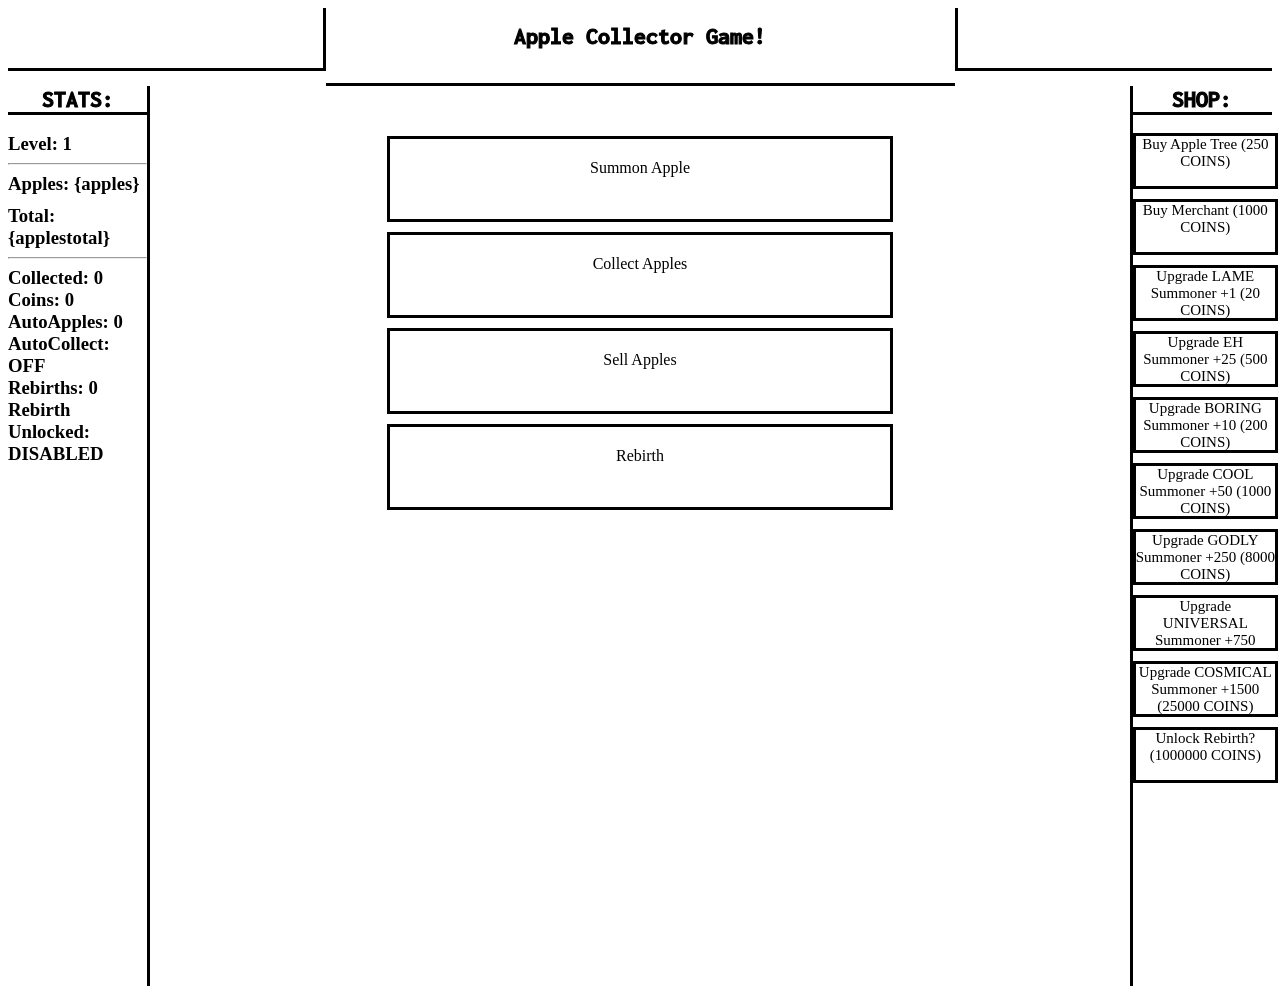
==== applegame.html @ d3151e5f "Add initial HTML structure for Apple Collector Game" ====
<!DOCTYPE html>
<html dir="ltr" xml:lang="en" xmlns="http://www.w3.org/1999/xhtml">
    <!-- GAME MADE IN JS FOR USERS TO CHANGE CODE IF WANTED! (also because I cant afford a server :,( k bye ) -->
    <head>
        <title>Game CoderRT</title>
        <meta charset="UTF-8">
        <meta name="viewport" content="width=device-width, initial-scale=1.0">
        <style>h1, h2, h3, h4 , h5, h6 { margin: 0 !important; } </style>
        <link rel="stylesheet" href="othermain.css">
        <link rel="preconnect" href="https://fonts.googleapis.com">
        <link rel="preconnect" href="https://fonts.gstatic.com" crossorigin>
        <link href="https://fonts.googleapis.com/css2?family=Inconsolata:wght@200..900&family=Roboto:ital,wght@0,100..900;1,100..900&family=Source+Code+Pro:ital,wght@0,200..900;1,200..900&family=Source+Sans+3:ital,wght@0,200..900;1,200..900&family=Ubuntu:ital,wght@0,300;0,400;0,500;0,700;1,300;1,400;1,500;1,700&display=swap" rel="stylesheet">
        <link rel="stylesheet" href="https://fonts.googleapis.com/css2?family=Material+Symbols+Outlined"/>
        <script class="jsloaded"> window.onload = function() { console.log("DOM loaded") }; </script>
        <style> #sidebar { width: 180px; height: 100vh; background-color: var(--teal); border-right: 3px solid black; } .title { color: black; border-bottom: 3px solid black; -webkit-text-stroke: black 1px; font-family: Inconsolata, monospace; font-weight: bold; } </style>
        <style>
            #mainview {
                width: 100%;
                height: 100%;
            }
            
            .button {
                width: 500px;
                text-align: center;
                align-items: center;
                overflow: hidden;
                background-color: var(--blue);
                height: 60px;
                padding-top: 20px;
                cursor: pointer;
                border: 3px solid black;
                user-select: none;
            }
            
            .button:active {
                transform: scale(0.98);
            }
            
            #shopviewbar {
                width: 180px;
                height: 100vh;
                background-color: var(--teal);
                border-left: 3px solid black;
            }
        </style>
    </head>
    <body style="background-color: var(--cloudwhite;)">
        <style> #maintitle { width: 50%; height: 60px; background-color: var(--teal); color: black; border-bottom: 3px solid black; -webkit-text-stroke: black 1px; font-family: Inconsolata, monospace; text-align: center; font-weight: bold; overflow: hidden; padding-top: 15px; } </style>
        <style>[data-visible = false] { visibility: hidden; }</style>
        <div style="display: flex; flex-direction: column; height: inherit; width: inherit;">
            <div style="display: flex; flex-direction: row; height: inherit; width: inherit;">
                <div style="width: 25%; background-color: var(--teal); height: 60px; border-bottom: 3px solid black; border-right: 3px solid black;"></div>
                <div id="maintitle">
                    <h2 style="user-select: none;">Apple Collector Game!</h2>
                </div>
                <div style="width: 25%; background-color: var(--teal); height: 60px; border-bottom: 3px solid black; border-left: 3px solid black;"></div>
            </div>
            <div style="display: flex; flex-direction: row; height: inherit; width: inherit;">
                <div id="sidebar">
                    <h2 class="title" style="text-align: center; user-select: none;">STATS:</h2>
                    <br>
                    <h3 id="levels">Level: 1</h3>
                    <hr>
                    <h3 id="apples">Apples: {apples}</h3>
                    <div data-visible="false" style="height: 10px;"></div>
                    <h3 id="totalapples">Total: {applestotal}</h3>
                    <hr>
                    <h3 id="collectedapples">Collected: 0</h3>
                    <h3 id="coins">Coins: 0</h3>
                    <h3 id="autoapples">AutoApples: 0</h3>
                    <h3 id="autocollect">AutoCollect: OFF</h3>
                    <h3 id="rebirths">Rebirths: 0</h3>
                    <h3 id="rebirthunlocked">Rebirth Unlocked: DISABLED</h3>
                </div>
                <div id="mainview">
                    
                    <style>#padder {display: flex; flex-direction: column; text-align: Center; align-items: center; justify-content: center; padding-top: 50px;}</style>
                    <div id="padder">
                        <div class="button" style="background-color: var(--green) !important;" id="summonApple">Summon Apple</div>
                        <div data-visible="false" style="height: 10px;"></div>
                        <div class="button" id="collectApple">Collect Apples</div>
                        <div data-visible="false" style="height: 10px;"></div>
                        <div class="button" style="background-color: var(--red) !important;" id="sellApple">Sell Apples</div>
                        <div data-visible="false" style="height: 10px;"></div>
                        <div class="button" style="background-color: var(--purple) !important;" id="rebirthButton">Rebirth</div>
                    </div>
                </div>
                <div id="shopviewbar">
                    <h2 class="title" style="user-select: none; text-align: center;">SHOP:</h2>
                    <br>
                    <div class="button" style="width: 100% !important; height: 50px !important; padding-top: 0; font-size: 15px;" onclick="plusoneAppletree()" data-coinvalue="250">Buy Apple Tree (250 COINS)</div>
                    <div data-visible="false" style="height: 10px;"></div>
                    <div class="button" style="width: 100% !important; height: 50px !important; padding-top: 0; font-size: 15px;" onclick="autoCollecttoggle()" data-coinvalue="1000">Buy Merchant (1000 COINS)</div>
                    <div data-visible="false" style="height: 10px;"></div>
                    <div class="button" style="background-color: var(--red) !important; width: 100% !important; height: 50px !important; padding-top: 0; font-size: 15px;" onclick="plusoneSummoner()" data-coinvalue="20">Upgrade LAME Summoner +1 (20 COINS)</div>
                    <div data-visible="false" style="height: 10px;"></div>
                    <div class="button" style="background-color: var(--red) !important; width: 100% !important; height: 50px !important; padding-top: 0; font-size: 15px;" onclick="plustfiveSummoner()" data-coinvalue="500">Upgrade EH Summoner +25 (500 COINS)</div>
                    <div data-visible="false" style="height: 10px;"></div>
                    <div class="button" style="background-color: var(--red) !important; width: 100% !important; height: 50px !important; padding-top: 0; font-size: 15px;" onclick="plustSummoner()" data-coinvalue="200">Upgrade BORING Summoner +10 (200 COINS)</div>
                    <div data-visible="false" style="height: 10px;"></div>
                    <div class="button" style="background-color: var(--red) !important; width: 100% !important; height: 50px !important; padding-top: 0; font-size: 15px;" onclick="plusfiftySummoner()" data-coinvalue="1000">Upgrade COOL Summoner +50 (1000 COINS)</div>
                    <div data-visible="false" style="height: 10px;"></div>
                    <div class="button" style="background-color: var(--red) !important; width: 100% !important; height: 50px !important; padding-top: 0; font-size: 15px;" onclick="plustwofiftySummoner()" data-coinvalue="8000">Upgrade GODLY Summoner +250 (8000 COINS)</div>
                    <div data-visible="false" style="height: 10px;"></div>
                    <div class="button" style="background-color: var(--red) !important; width: 100% !important; height: 50px !important; padding-top: 0; font-size: 15px;" onclick="plussevenfiftySummoner()" data-coinvalue="18000">Upgrade UNIVERSAL Summoner +750 (18000 COINS)</div>
                    <div data-visible="false" style="height: 10px;"></div>
                    <div class="button" style="background-color: var(--red) !important; width: 100% !important; height: 50px !important; padding-top: 0; font-size: 15px;" onclick="plustwofiveSummoner()" data-coinvalue="25000">Upgrade COSMICAL Summoner +1500 (25000 COINS)</div>
                    <div data-visible="false" style="height: 10px;"></div>
                    <div class="button" style="background-color: var(--purple) !important; width: 100% !important; height: 50px !important; padding-top: 0; font-size: 15px;" onclick="unlockRebirth()" data-coinvalue="1000000">Unlock Rebirth? (1000000 COINS)</div>
                </div>
            </div>
        </div>
        <script src="gamelol.js"></script>
    </body>
</html>
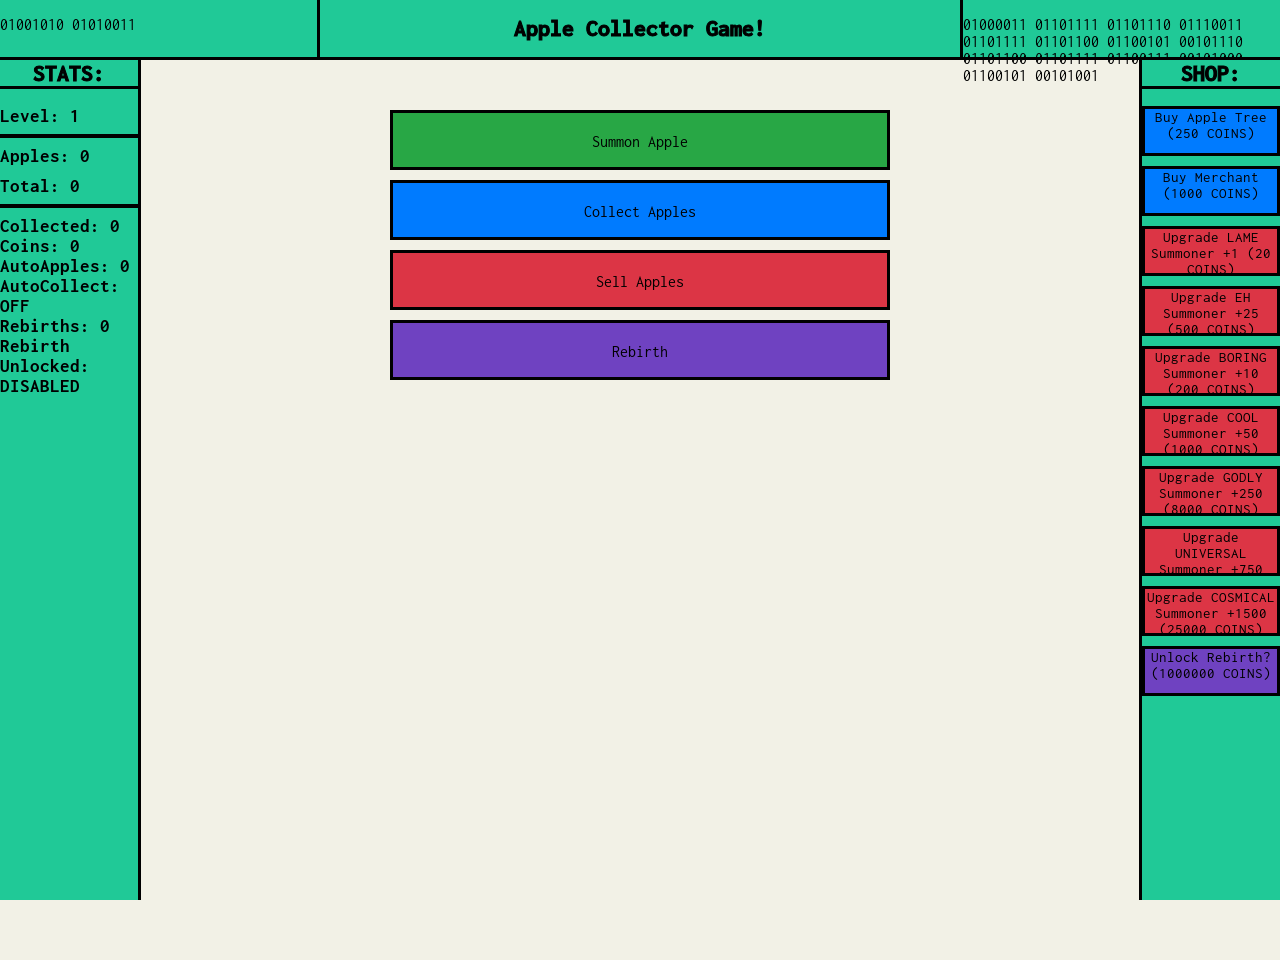
==== commit 4bf64c54: "Add binary code display to applegame.html" ====
--- a/applegame.html
+++ b/applegame.html
@@ -49,11 +49,11 @@
         <style>[data-visible = false] { visibility: hidden; }</style>
         <div style="display: flex; flex-direction: column; height: inherit; width: inherit;">
             <div style="display: flex; flex-direction: row; height: inherit; width: inherit;">
-                <div style="width: 25%; background-color: var(--teal); height: 60px; border-bottom: 3px solid black; border-right: 3px solid black;"></div>
+                <div style="width: 25%; background-color: var(--teal); height: 60px; border-bottom: 3px solid black; border-right: 3px solid black;"><p>01001010 01010011</p></div>
                 <div id="maintitle">
                     <h2 style="user-select: none;">Apple Collector Game!</h2>
                 </div>
-                <div style="width: 25%; background-color: var(--teal); height: 60px; border-bottom: 3px solid black; border-left: 3px solid black;"></div>
+                <div style="width: 25%; background-color: var(--teal); height: 60px; border-bottom: 3px solid black; border-left: 3px solid black;"><p>01000011 01101111 01101110 01110011 01101111 01101100 01100101 00101110 01101100 01101111 01100111 00101000 01100101 00101001</p></div>
             </div>
             <div style="display: flex; flex-direction: row; height: inherit; width: inherit;">
                 <div id="sidebar">
--- a/othermain.css
+++ b/othermain.css
@@ -0,0 +1,173 @@
+:root {
+    --armyblack: #171616;
+    --abacusdarkblue: #28384a;
+    --midnight: #122030;
+    --space: #163150;
+    --bordercolor: #524F4F;
+    --char: #404040;
+    --charcoal: #1A1A1A;
+    --softblack: #121212;
+    --richblack: #0D1117;
+    --blueblack: #0F172A;
+    --spaceblack: #0A0F1C;
+    --navySteel: #1B2A41;
+    --obsidianBlue: #0E1A2B;
+    --abyssBlue: #0B1220;
+    --midnightNavy: #14213D;
+    --slateBlue: #1F2A44;
+    --gunmetalBlue: #1A2639;
+    --shadowNavy: #0C1B33;
+    --abacusLightBlue: #335670;
+}
+
+:root {
+    --hoverNavySteel: rgba(255, 255, 255, 0.05);
+    --hoverObsidianBlue: rgba(255, 255, 255, 0.04);
+    --hoverAbyssBlue: rgba(255, 255, 255, 0.03);
+    --hoverMidnightNavy: rgba(255, 255, 255, 0.06);
+    --hoverSlateBlue: rgba(255, 255, 255, 0.05);
+    --hoverGunmetalBlue: rgba(255, 255, 255, 0.05);
+    --hoverShadowNavy: rgba(255, 255, 255, 0.04);
+    --hoverarmyblack: rgba(255, 255, 255, 0.08);
+    --hoverabacusdarkblue: rgba(255, 255, 255, 0.06);
+    --hovermidnight: rgba(255, 255, 255, 0.07);
+    --hoverspace: rgba(255, 255, 255, 0.07);
+    --hoversitegrey: rgba(0, 0, 0, 0.06);
+    --hoverchar: rgba(255, 255, 255, 0.08);
+    --sourcecode: "Source Code Pro", monospace;
+    --roboto: "Roboto", sans-serif;
+    --sourcesans: "Source Sans 3", sans-serif;
+    --ubuntu: "Ubuntu", sans-serif;
+    --bordermain: 2px solid #524F4F;
+}
+
+:root {
+    --blue: #007bff;
+    --indigo: #6610f2;
+    --purple: #6f42c1;
+    --pink: #e83e8c;
+    --red: #dc3545;
+    --orange: #fd7e14;
+    --yellow: #ffc107;
+    --green: #28a745;
+    --teal: #20c997;
+    --cyan: #17a2b8;
+    --white: #fff;
+    --gray: #6c757d;
+    --gray-dark: #343a40;
+    --primary: #851618;
+    --secondary: #6c757d;
+    --success: #28a745;
+    --info: #17a2b8;
+    --warning: #ffc107;
+    --danger: #dc3545;
+    --light: #f8f9fa;
+    --dark: #343a40;
+    --magenta-pink: #c03880;
+}
+
+:root {
+    --siteBlue: #27a9e1;
+    --sitePink: #ff99c6;
+    --siteRed: #de5844;
+    --siteMaroon: #8e3329;
+    --siteOrange: #fbaf3f;
+    --siteYellow: #ffdd17;
+    --siteGreen: #8cc63e;
+    --siteTeal: #00a79d;
+    --siteIndigo: #2e3092;
+    --sitePurple: #9e1e62;
+    --mediumBlue: #307dcd;
+    --skyBlue: #f4f8fc;
+    --darkBlue: #0d2f47;
+    --siteDarkNavy: #19232e;
+    --siteLightGrey: #dee5e9;
+    --siteGrey: #beccd4;
+    --siteSilver: #95a5ac;
+    --siteSlate: #6b757b;
+    --siteDarkGreen: #4f800e;
+    --facebookBlue: #3b5998;
+    --twitterBlue: #55acee;
+    --hoverBlue: #2499cc;
+    --hoverDarkBlue: #161f29;
+    --hoverGreen: #85be39;
+    --hoverOrange: #eca53c;
+    --hoverRed: #c8503e;
+    --hoverYellow: #efcb1b;
+    --hoverTeal: #039285;
+    --hoverPurple: #77194f;
+    --hoverPink: #f891c1;
+    --hoverIndigo: #252a72;
+    --hoverSilver: #8c9ba2;
+    --hoverSlate: #606a6f;
+    --lightGrey: #ddd;
+}
+
+:root {
+    --light_magenta1: #c586c0;
+    --blue11: #4ec9b0;
+    --light_blue1: #569cd6;
+    --light_orange1: #ffa657;
+    --light_redberry2: #ff7b72;
+    --light_purple14: #d2a8ff;
+    --light_blue14: #a5d6ff;
+    --light_grey10: #bbbebf;
+    --closegrey: #c9d1d9;
+    --light_green2: #b5cea8;
+    --cloudwhite: #F2F1E6;
+}
+
+.source-sans-3 {
+    font-family: "Source Sans 3", sans-serif;
+    font-style: normal;
+}
+
+.roboto {
+    font-family: "Roboto", sans-serif;
+    font-style: normal;
+}
+
+.source-code-pro {
+    font-family: "Source Code Pro", monospace;
+    font-style: normal;
+}
+
+.mso {
+    font-family: 'Material Symbols Outlined';
+    font-weight: normal;
+    font-style: normal;
+    font-size: 24px;
+    line-height: 1;
+    display: inline-block;
+    font-feature-settings: 'liga';
+    -webkit-font-smoothing: antialiased;
+}
+
+* {
+    resize: none;
+    box-sizing: border-box;
+}
+
+body, html {
+    width: 100%;
+    height: 100%;
+    margin: 0;
+    background-color: var(--cloudwhite);
+    color: black;
+    overflow-x: hidden;
+    overflow-y: auto;
+    display: flex;
+    flex-direction: row;
+    font-family: Inconsolata, monospace;
+}
+
+hr {
+    outline: none;
+    width: 100%;
+    border: 2px solid black;
+}
+
+br {
+    user-select: none;
+}
+
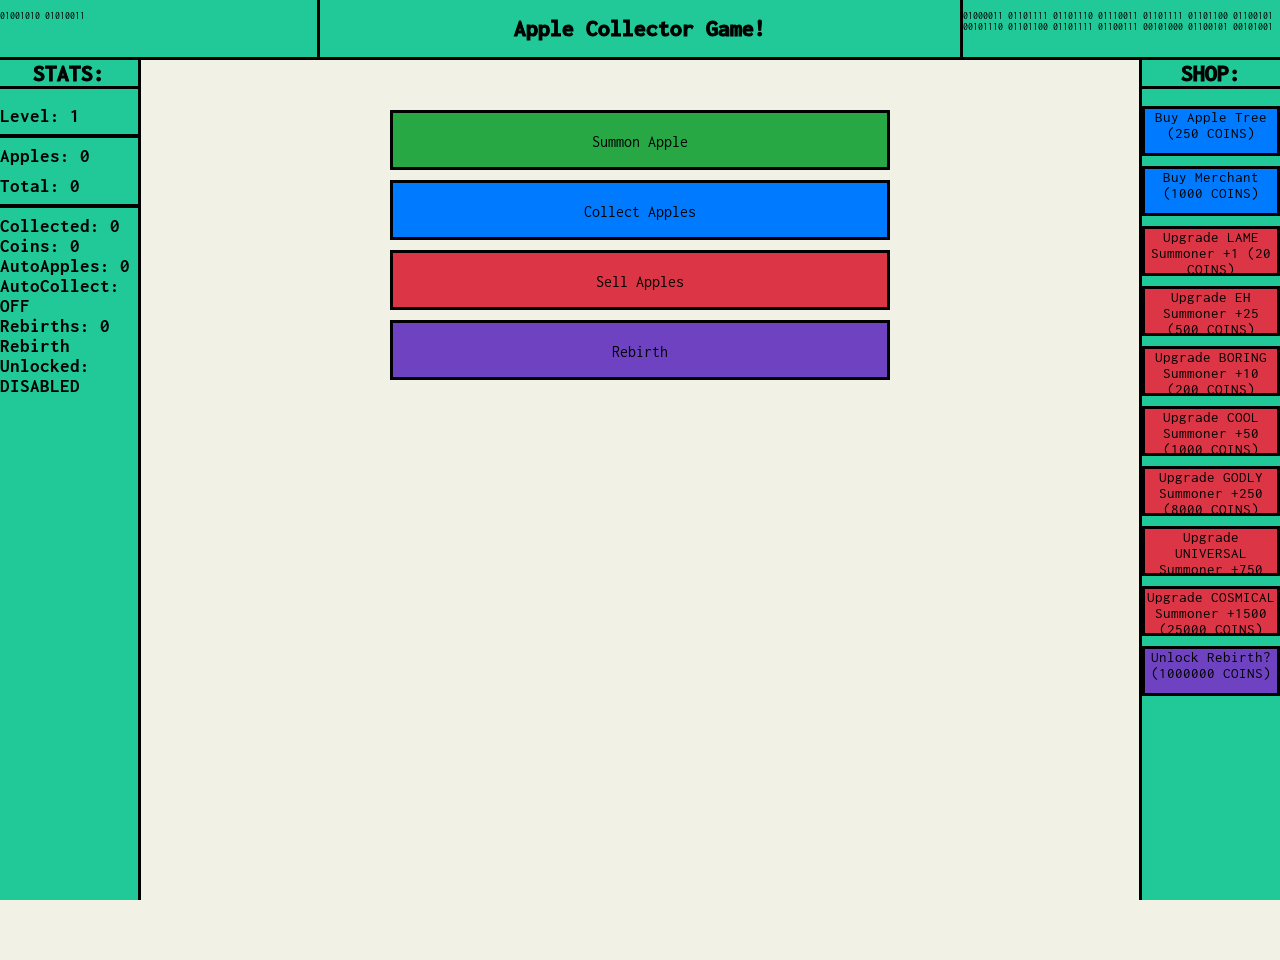
==== commit 75769d94: "Change font size for binary text in applegame.html Updated font size for binary text in the layout." ====
--- a/applegame.html
+++ b/applegame.html
@@ -49,11 +49,11 @@
         <style>[data-visible = false] { visibility: hidden; }</style>
         <div style="display: flex; flex-direction: column; height: inherit; width: inherit;">
             <div style="display: flex; flex-direction: row; height: inherit; width: inherit;">
-                <div style="width: 25%; background-color: var(--teal); height: 60px; border-bottom: 3px solid black; border-right: 3px solid black;"><p>01001010 01010011</p></div>
+                <div style="width: 25%; background-color: var(--teal); height: 60px; border-bottom: 3px solid black; border-right: 3px solid black;"><p style="font-size: 10px;">01001010 01010011</p></div>
                 <div id="maintitle">
                     <h2 style="user-select: none;">Apple Collector Game!</h2>
                 </div>
-                <div style="width: 25%; background-color: var(--teal); height: 60px; border-bottom: 3px solid black; border-left: 3px solid black;"><p>01000011 01101111 01101110 01110011 01101111 01101100 01100101 00101110 01101100 01101111 01100111 00101000 01100101 00101001</p></div>
+                <div style="width: 25%; background-color: var(--teal); height: 60px; border-bottom: 3px solid black; border-left: 3px solid black;"><p style="font-size: 10px;">01000011 01101111 01101110 01110011 01101111 01101100 01100101 00101110 01101100 01101111 01100111 00101000 01100101 00101001</p></div>
             </div>
             <div style="display: flex; flex-direction: row; height: inherit; width: inherit;">
                 <div id="sidebar">
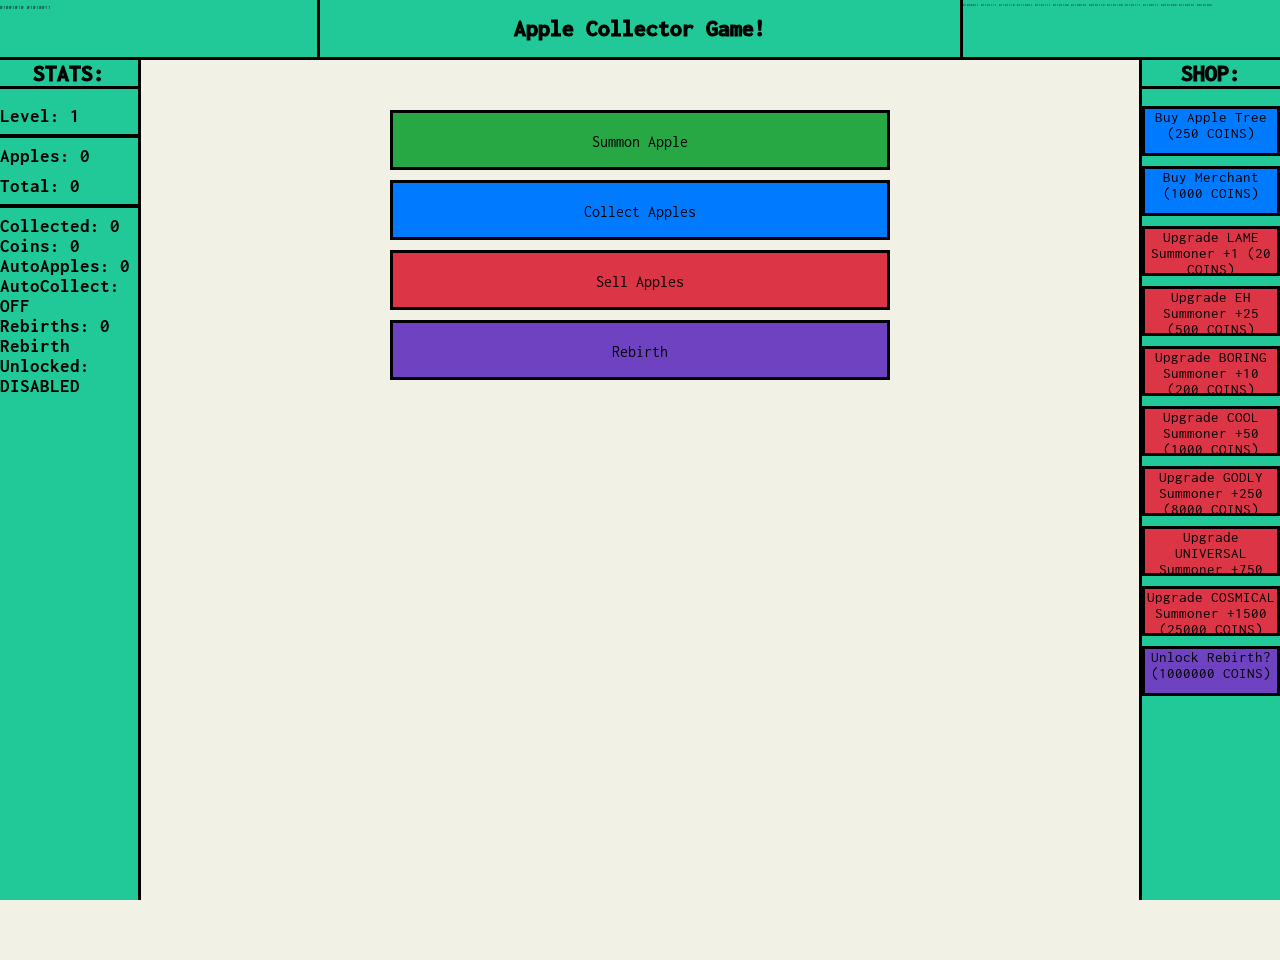
==== commit b86690be: "Adjust font sizes in applegame.html" ====
--- a/applegame.html
+++ b/applegame.html
@@ -49,11 +49,11 @@
         <style>[data-visible = false] { visibility: hidden; }</style>
         <div style="display: flex; flex-direction: column; height: inherit; width: inherit;">
             <div style="display: flex; flex-direction: row; height: inherit; width: inherit;">
-                <div style="width: 25%; background-color: var(--teal); height: 60px; border-bottom: 3px solid black; border-right: 3px solid black;"><p style="font-size: 10px;">01001010 01010011</p></div>
+                <div style="width: 25%; background-color: var(--teal); height: 60px; border-bottom: 3px solid black; border-right: 3px solid black;"><p style="font-size: 5px;">01001010 01010011</p></div>
                 <div id="maintitle">
                     <h2 style="user-select: none;">Apple Collector Game!</h2>
                 </div>
-                <div style="width: 25%; background-color: var(--teal); height: 60px; border-bottom: 3px solid black; border-left: 3px solid black;"><p style="font-size: 10px;">01000011 01101111 01101110 01110011 01101111 01101100 01100101 00101110 01101100 01101111 01100111 00101000 01100101 00101001</p></div>
+                <div style="width: 25%; background-color: var(--teal); height: 60px; border-bottom: 3px solid black; border-left: 3px solid black;"><p style="font-size: 3px;">01000011 01101111 01101110 01110011 01101111 01101100 01100101 00101110 01101100 01101111 01100111 00101000 01100101 00101001</p></div>
             </div>
             <div style="display: flex; flex-direction: row; height: inherit; width: inherit;">
                 <div id="sidebar">
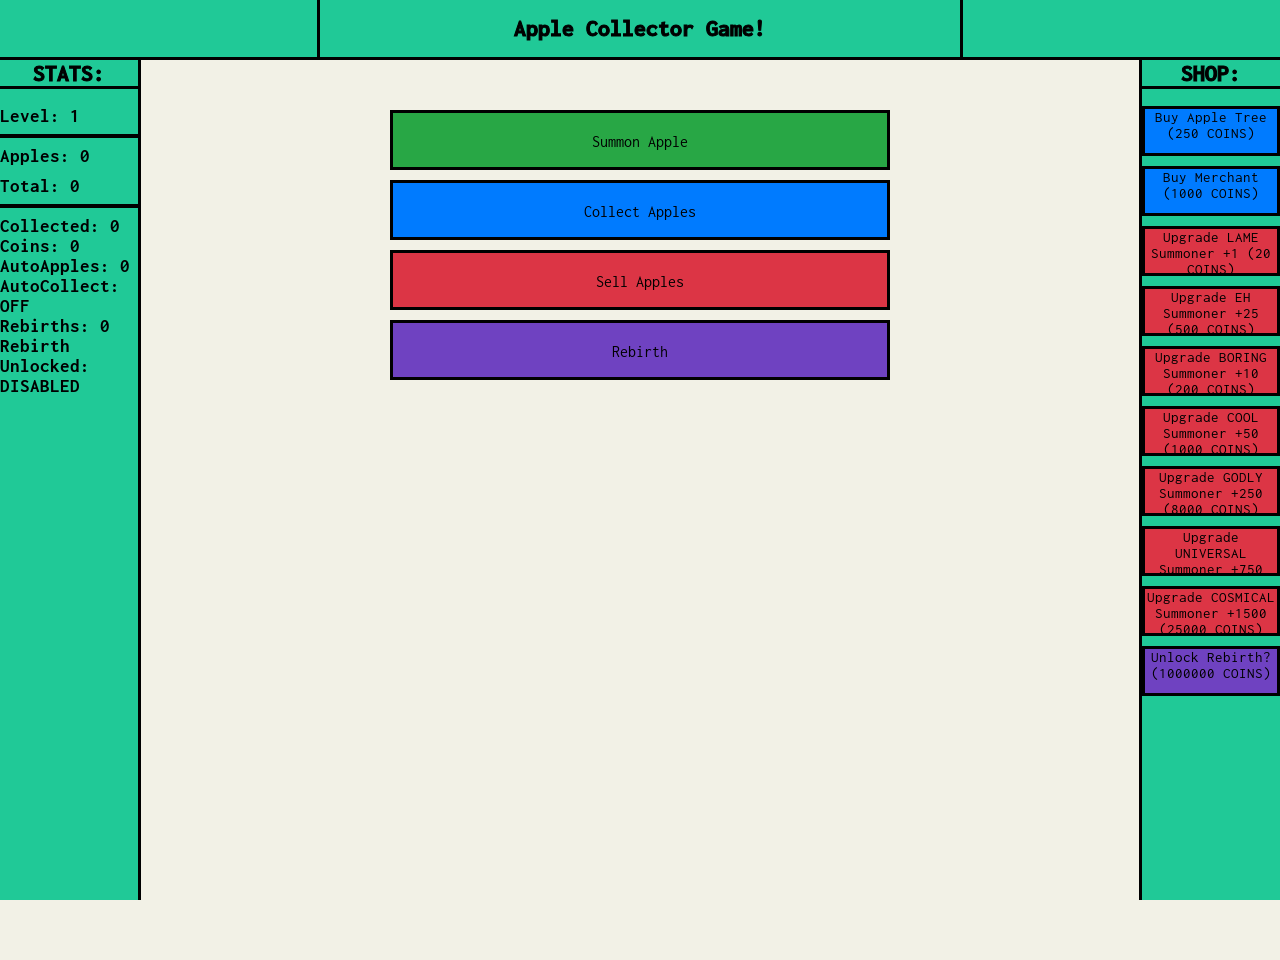
==== commit 5efd394b: "Clean up layout by removing binary text Removed binary representations from the layout." ====
--- a/applegame.html
+++ b/applegame.html
@@ -6,6 +6,7 @@
         <meta charset="UTF-8">
         <meta name="viewport" content="width=device-width, initial-scale=1.0">
         <style>h1, h2, h3, h4 , h5, h6 { margin: 0 !important; } </style>
+        <!-- .- / -.. .- - . .-.-.- -->
         <link rel="stylesheet" href="othermain.css">
         <link rel="preconnect" href="https://fonts.googleapis.com">
         <link rel="preconnect" href="https://fonts.gstatic.com" crossorigin>
@@ -49,11 +50,11 @@
         <style>[data-visible = false] { visibility: hidden; }</style>
         <div style="display: flex; flex-direction: column; height: inherit; width: inherit;">
             <div style="display: flex; flex-direction: row; height: inherit; width: inherit;">
-                <div style="width: 25%; background-color: var(--teal); height: 60px; border-bottom: 3px solid black; border-right: 3px solid black;"><p style="font-size: 5px;">01001010 01010011</p></div>
+                <div style="width: 25%; background-color: var(--teal); height: 60px; border-bottom: 3px solid black; border-right: 3px solid black;"></div>
                 <div id="maintitle">
                     <h2 style="user-select: none;">Apple Collector Game!</h2>
                 </div>
-                <div style="width: 25%; background-color: var(--teal); height: 60px; border-bottom: 3px solid black; border-left: 3px solid black;"><p style="font-size: 3px;">01000011 01101111 01101110 01110011 01101111 01101100 01100101 00101110 01101100 01101111 01100111 00101000 01100101 00101001</p></div>
+                <div style="width: 25%; background-color: var(--teal); height: 60px; border-bottom: 3px solid black; border-left: 3px solid black;"></div>
             </div>
             <div style="display: flex; flex-direction: row; height: inherit; width: inherit;">
                 <div id="sidebar">
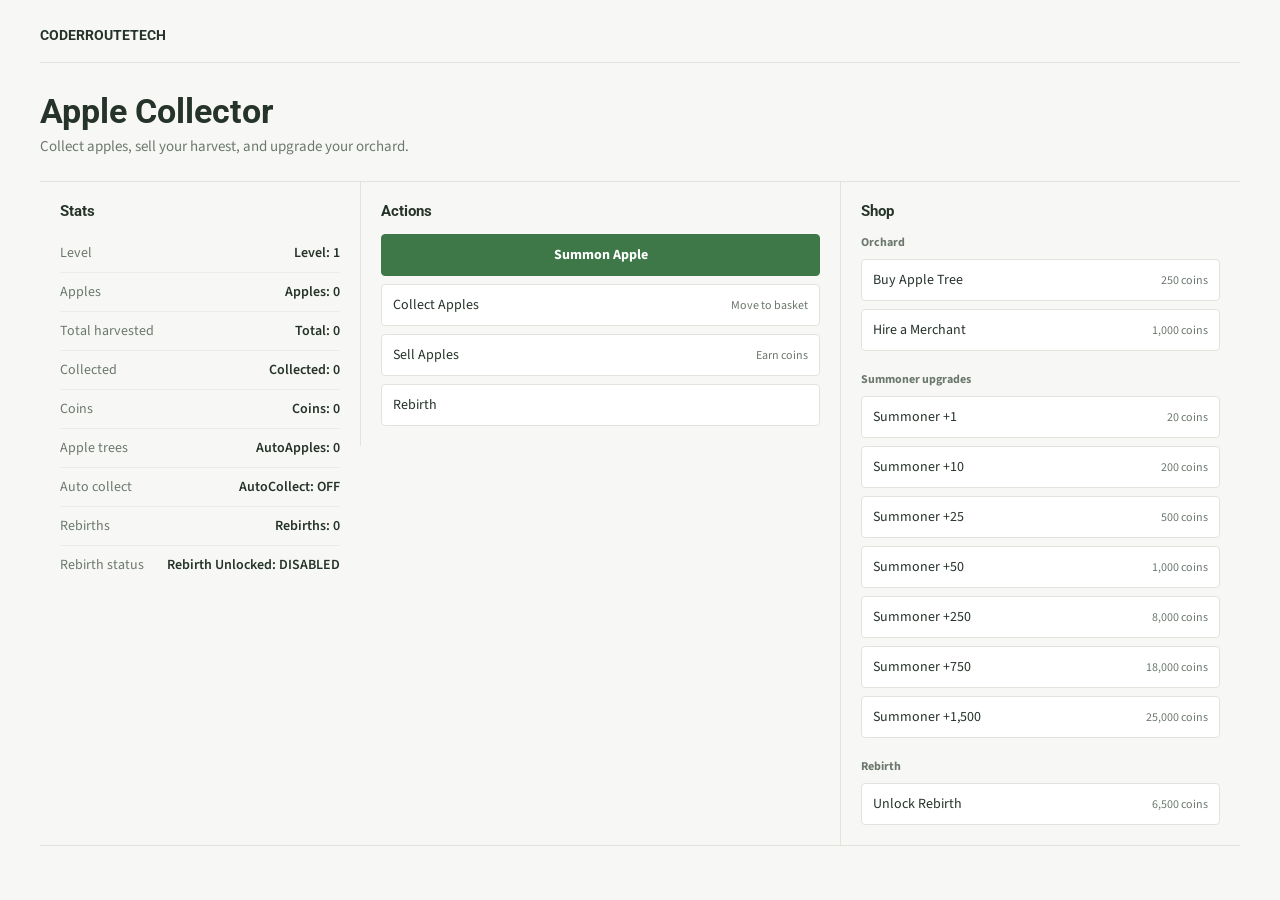
==== commit 307e1cb9: "Update HTML structure and styles for Apple Collector" ====
--- a/applegame.html
+++ b/applegame.html
@@ -1,116 +1,327 @@
 <!DOCTYPE html>
-<html dir="ltr" xml:lang="en" xmlns="http://www.w3.org/1999/xhtml">
-    <!-- GAME MADE IN JS FOR USERS TO CHANGE CODE IF WANTED! (also because I cant afford a server :,( k bye ) -->
+<html lang="en">
     <head>
-        <title>Game CoderRT</title>
+        <title>Apple Collector | CoderRT</title>
         <meta charset="UTF-8">
         <meta name="viewport" content="width=device-width, initial-scale=1.0">
-        <style>h1, h2, h3, h4 , h5, h6 { margin: 0 !important; } </style>
-        <!-- .- / -.. .- - . .-.-.- -->
+        <meta name="theme-color" content="#f7f8f5">
         <link rel="stylesheet" href="othermain.css">
+        <link rel="icon" type="image/png" href="mainlogo.png">
         <link rel="preconnect" href="https://fonts.googleapis.com">
         <link rel="preconnect" href="https://fonts.gstatic.com" crossorigin>
-        <link href="https://fonts.googleapis.com/css2?family=Inconsolata:wght@200..900&family=Roboto:ital,wght@0,100..900;1,100..900&family=Source+Code+Pro:ital,wght@0,200..900;1,200..900&family=Source+Sans+3:ital,wght@0,200..900;1,200..900&family=Ubuntu:ital,wght@0,300;0,400;0,500;0,700;1,300;1,400;1,500;1,700&display=swap" rel="stylesheet">
-        <link rel="stylesheet" href="https://fonts.googleapis.com/css2?family=Material+Symbols+Outlined"/>
-        <script class="jsloaded"> window.onload = function() { console.log("DOM loaded") }; </script>
-        <style> #sidebar { width: 180px; height: 100vh; background-color: var(--teal); border-right: 3px solid black; } .title { color: black; border-bottom: 3px solid black; -webkit-text-stroke: black 1px; font-family: Inconsolata, monospace; font-weight: bold; } </style>
+        <link href="https://fonts.googleapis.com/css2?family=Roboto:wght@400;500;700&family=Source+Sans+3:wght@400;500;600;700&display=swap" rel="stylesheet">
         <style>
-            #mainview {
+            :root {
+                color-scheme: light;
+                --text: #26332a;
+                --muted: #6c786e;
+                --green: #3e7848;
+                --border: #dfe5dc;
+                font-family: "Source Sans 3", sans-serif;
+            }
+
+            * {
+                box-sizing: border-box;
+            }
+
+            html {
+                min-width: 320px;
+                min-height: 100%;
+                background: #f7f8f5;
+            }
+
+            body {
+                display: block;
                 width: 100%;
-                height: 100%;
-            }
-            
-            .button {
-                width: 500px;
-                text-align: center;
+                min-height: 100vh;
+                height: auto;
+                margin: 0;
+                overflow-x: hidden;
+                color: var(--text);
+                background: #f7f8f5;
+                font-family: "Source Sans 3", sans-serif;
+            }
+
+            .page {
+                width: min(100% - 40px, 1200px);
+                margin: 0 auto;
+                padding: 24px 0 40px;
+            }
+
+            .topbar {
+                padding-bottom: 16px;
+                border-bottom: 1px solid var(--border);
+            }
+
+            .brand {
+                color: var(--text);
+                font-family: Roboto, sans-serif;
+                font-size: 14px;
+                font-weight: 700;
+                text-decoration: none;
+            }
+
+            .page-heading {
+                margin: 28px 0 24px;
+            }
+
+            h1 {
+                margin: 0;
+                font-family: Roboto, sans-serif;
+                font-size: clamp(26px, 4vw, 34px);
+                font-weight: 700;
+            }
+
+            .page-heading p {
+                margin: 5px 0 0;
+                color: var(--muted);
+                font-size: 15px;
+            }
+
+            .game-layout {
+                display: grid;
+                grid-template-columns: minmax(205px, 0.8fr) minmax(280px, 1.2fr) minmax(260px, 1fr);
+                align-items: start;
+                border-top: 1px solid var(--border);
+                border-bottom: 1px solid var(--border);
+            }
+
+            .section {
+                min-width: 0;
+                padding: 20px;
+            }
+
+            .section + .section {
+                border-left: 1px solid var(--border);
+            }
+
+            h2 {
+                margin: 0 0 14px;
+                font-family: Roboto, sans-serif;
+                font-size: 15px;
+                font-weight: 700;
+            }
+
+            .stats-list {
+                display: grid;
+                gap: 0;
+                margin: 0;
+            }
+
+            .stat-row {
+                display: flex;
+                justify-content: space-between;
+                gap: 12px;
+                padding: 9px 0;
+                border-bottom: 1px solid #e9ede7;
+                font-size: 14px;
+            }
+
+            .stat-row:last-child {
+                border-bottom: 0;
+            }
+
+            .stat-row dt {
+                color: var(--muted);
+            }
+
+            .stat-row dd {
+                margin: 0;
+                font-weight: 600;
+                text-align: right;
+            }
+
+            .action-stack,
+            .shop-content {
+                display: grid;
+                gap: 8px;
+            }
+
+            .action-button,
+            .shop-button {
+                display: flex;
+                justify-content: space-between;
                 align-items: center;
-                overflow: hidden;
-                background-color: var(--blue);
-                height: 60px;
-                padding-top: 20px;
+                gap: 10px;
+                width: 100%;
+                min-height: 42px;
+                padding: 9px 11px;
+                border: 1px solid var(--border);
+                border-radius: 4px;
+                color: var(--text);
+                background: #fff;
+                font: inherit;
+                font-size: 14px;
+                text-align: left;
                 cursor: pointer;
-                border: 3px solid black;
-                user-select: none;
-            }
-            
-            .button:active {
-                transform: scale(0.98);
-            }
-            
-            #shopviewbar {
-                width: 180px;
-                height: 100vh;
-                background-color: var(--teal);
-                border-left: 3px solid black;
+            }
+
+            .action-button:hover,
+            .shop-button:hover {
+                border-color: #aebcaf;
+                background: #f0f4ee;
+            }
+
+            .action-button:focus-visible,
+            .shop-button:focus-visible {
+                outline: 2px solid var(--green);
+                outline-offset: 2px;
+            }
+
+            .action-button.primary {
+                justify-content: center;
+                border-color: var(--green);
+                color: #fff;
+                background: var(--green);
+                font-weight: 700;
+            }
+
+            .action-button.primary:hover {
+                background: #32643b;
+            }
+
+            .button-hint,
+            .price {
+                color: var(--muted);
+                font-size: 12px;
+                white-space: nowrap;
+            }
+
+            .shop-section-label {
+                margin: 12px 0 0;
+                color: var(--muted);
+                font-size: 12px;
+                font-weight: 700;
+            }
+
+            .shop-section-label:first-child {
+                margin-top: 0;
+            }
+
+            @media (max-width: 900px) {
+                .game-layout {
+                    grid-template-columns: minmax(190px, 0.8fr) minmax(260px, 1.2fr);
+                }
+
+                .shop-section {
+                    grid-column: 1 / -1;
+                    border-top: 1px solid var(--border);
+                    border-left: 0 !important;
+                }
+
+                .shop-content {
+                    grid-template-columns: repeat(2, minmax(0, 1fr));
+                }
+
+                .shop-section-label {
+                    grid-column: 1 / -1;
+                }
+            }
+
+            @media (max-width: 620px) {
+                .page {
+                    width: min(100% - 28px, 480px);
+                    padding-top: 18px;
+                }
+
+                .page-heading {
+                    margin: 22px 0 18px;
+                }
+
+                .game-layout {
+                    grid-template-columns: 1fr;
+                }
+
+                .section {
+                    padding: 18px 0;
+                }
+
+                .section + .section {
+                    border-top: 1px solid var(--border);
+                    border-left: 0;
+                }
+
+                .action-section {
+                    grid-row: 1;
+                }
+
+                .shop-section {
+                    grid-column: auto;
+                }
+
+                .shop-content {
+                    grid-template-columns: 1fr;
+                }
+
+                .shop-section-label {
+                    grid-column: auto;
+                }
             }
         </style>
     </head>
-    <body style="background-color: var(--cloudwhite;)">
-        <style> #maintitle { width: 50%; height: 60px; background-color: var(--teal); color: black; border-bottom: 3px solid black; -webkit-text-stroke: black 1px; font-family: Inconsolata, monospace; text-align: center; font-weight: bold; overflow: hidden; padding-top: 15px; } </style>
-        <style>[data-visible = false] { visibility: hidden; }</style>
-        <div style="display: flex; flex-direction: column; height: inherit; width: inherit;">
-            <div style="display: flex; flex-direction: row; height: inherit; width: inherit;">
-                <div style="width: 25%; background-color: var(--teal); height: 60px; border-bottom: 3px solid black; border-right: 3px solid black;"></div>
-                <div id="maintitle">
-                    <h2 style="user-select: none;">Apple Collector Game!</h2>
-                </div>
-                <div style="width: 25%; background-color: var(--teal); height: 60px; border-bottom: 3px solid black; border-left: 3px solid black;"></div>
+    <body>
+        <main class="page">
+            <header class="topbar">
+                <a class="brand" href="index.html">CODERROUTETECH</a>
+            </header>
+
+            <section class="page-heading" aria-labelledby="page-title">
+                <h1 id="page-title">Apple Collector</h1>
+                <p>Collect apples, sell your harvest, and upgrade your orchard.</p>
+            </section>
+
+            <div class="game-layout">
+                <section class="section stats-section" aria-labelledby="stats-title">
+                    <h2 id="stats-title">Stats</h2>
+                    <dl class="stats-list">
+                        <div class="stat-row"><dt>Level</dt><dd id="levels">Level: 1</dd></div>
+                        <div class="stat-row"><dt>Apples</dt><dd id="apples">Apples: 0</dd></div>
+                        <div class="stat-row"><dt>Total harvested</dt><dd id="totalapples">Total: 0</dd></div>
+                        <div class="stat-row"><dt>Collected</dt><dd id="collectedapples">Collected: 0</dd></div>
+                        <div class="stat-row"><dt>Coins</dt><dd id="coins">Coins: 0</dd></div>
+                        <div class="stat-row"><dt>Apple trees</dt><dd id="autoapples">AutoApples: 0</dd></div>
+                        <div class="stat-row"><dt>Auto collect</dt><dd id="autocollect">AutoCollect: OFF</dd></div>
+                        <div class="stat-row"><dt>Rebirths</dt><dd id="rebirths">Rebirths: 0</dd></div>
+                        <div class="stat-row"><dt>Rebirth status</dt><dd id="rebirthunlocked">Rebirth Unlocked: DISABLED</dd></div>
+                    </dl>
+                </section>
+
+                <section class="section action-section" aria-labelledby="actions-title">
+                    <h2 id="actions-title">Actions</h2>
+                    <div class="action-stack">
+                        <button class="action-button primary" id="summonApple" type="button">Summon Apple</button>
+                        <button class="action-button" id="collectApple" type="button">
+                            <span>Collect Apples</span><span class="button-hint">Move to basket</span>
+                        </button>
+                        <button class="action-button" id="sellApple" type="button">
+                            <span>Sell Apples</span><span class="button-hint">Earn coins</span>
+                        </button>
+                        <button class="action-button" id="rebirthButton" type="button">Rebirth</button>
+                    </div>
+                </section>
+
+                <section class="section shop-section" aria-labelledby="shop-title">
+                    <h2 id="shop-title">Shop</h2>
+                    <div class="shop-content">
+                        <p class="shop-section-label">Orchard</p>
+                        <button class="shop-button" type="button" onclick="plusoneAppletree()"><span>Buy Apple Tree</span><span class="price">250 coins</span></button>
+                        <button class="shop-button" type="button" onclick="autoCollecttoggle()"><span>Hire a Merchant</span><span class="price">1,000 coins</span></button>
+
+                        <p class="shop-section-label">Summoner upgrades</p>
+                        <button class="shop-button" type="button" onclick="plusoneSummoner()"><span>Summoner +1</span><span class="price">20 coins</span></button>
+                        <button class="shop-button" type="button" onclick="plustSummoner()"><span>Summoner +10</span><span class="price">200 coins</span></button>
+                        <button class="shop-button" type="button" onclick="plustfiveSummoner()"><span>Summoner +25</span><span class="price">500 coins</span></button>
+                        <button class="shop-button" type="button" onclick="plusfiftySummoner()"><span>Summoner +50</span><span class="price">1,000 coins</span></button>
+                        <button class="shop-button" type="button" onclick="plustwofiftySummoner()"><span>Summoner +250</span><span class="price">8,000 coins</span></button>
+                        <button class="shop-button" type="button" onclick="plussevenfiftySummoner()"><span>Summoner +750</span><span class="price">18,000 coins</span></button>
+                        <button class="shop-button" type="button" onclick="plustwofiveSummoner()"><span>Summoner +1,500</span><span class="price">25,000 coins</span></button>
+
+                        <p class="shop-section-label">Rebirth</p>
+                        <button class="shop-button" type="button" onclick="unlockRebirth()"><span>Unlock Rebirth</span><span class="price">6,500 coins</span></button>
+                    </div>
+                </section>
             </div>
-            <div style="display: flex; flex-direction: row; height: inherit; width: inherit;">
-                <div id="sidebar">
-                    <h2 class="title" style="text-align: center; user-select: none;">STATS:</h2>
-                    <br>
-                    <h3 id="levels">Level: 1</h3>
-                    <hr>
-                    <h3 id="apples">Apples: {apples}</h3>
-                    <div data-visible="false" style="height: 10px;"></div>
-                    <h3 id="totalapples">Total: {applestotal}</h3>
-                    <hr>
-                    <h3 id="collectedapples">Collected: 0</h3>
-                    <h3 id="coins">Coins: 0</h3>
-                    <h3 id="autoapples">AutoApples: 0</h3>
-                    <h3 id="autocollect">AutoCollect: OFF</h3>
-                    <h3 id="rebirths">Rebirths: 0</h3>
-                    <h3 id="rebirthunlocked">Rebirth Unlocked: DISABLED</h3>
-                </div>
-                <div id="mainview">
-                    
-                    <style>#padder {display: flex; flex-direction: column; text-align: Center; align-items: center; justify-content: center; padding-top: 50px;}</style>
-                    <div id="padder">
-                        <div class="button" style="background-color: var(--green) !important;" id="summonApple">Summon Apple</div>
-                        <div data-visible="false" style="height: 10px;"></div>
-                        <div class="button" id="collectApple">Collect Apples</div>
-                        <div data-visible="false" style="height: 10px;"></div>
-                        <div class="button" style="background-color: var(--red) !important;" id="sellApple">Sell Apples</div>
-                        <div data-visible="false" style="height: 10px;"></div>
-                        <div class="button" style="background-color: var(--purple) !important;" id="rebirthButton">Rebirth</div>
-                    </div>
-                </div>
-                <div id="shopviewbar">
-                    <h2 class="title" style="user-select: none; text-align: center;">SHOP:</h2>
-                    <br>
-                    <div class="button" style="width: 100% !important; height: 50px !important; padding-top: 0; font-size: 15px;" onclick="plusoneAppletree()" data-coinvalue="250">Buy Apple Tree (250 COINS)</div>
-                    <div data-visible="false" style="height: 10px;"></div>
-                    <div class="button" style="width: 100% !important; height: 50px !important; padding-top: 0; font-size: 15px;" onclick="autoCollecttoggle()" data-coinvalue="1000">Buy Merchant (1000 COINS)</div>
-                    <div data-visible="false" style="height: 10px;"></div>
-                    <div class="button" style="background-color: var(--red) !important; width: 100% !important; height: 50px !important; padding-top: 0; font-size: 15px;" onclick="plusoneSummoner()" data-coinvalue="20">Upgrade LAME Summoner +1 (20 COINS)</div>
-                    <div data-visible="false" style="height: 10px;"></div>
-                    <div class="button" style="background-color: var(--red) !important; width: 100% !important; height: 50px !important; padding-top: 0; font-size: 15px;" onclick="plustfiveSummoner()" data-coinvalue="500">Upgrade EH Summoner +25 (500 COINS)</div>
-                    <div data-visible="false" style="height: 10px;"></div>
-                    <div class="button" style="background-color: var(--red) !important; width: 100% !important; height: 50px !important; padding-top: 0; font-size: 15px;" onclick="plustSummoner()" data-coinvalue="200">Upgrade BORING Summoner +10 (200 COINS)</div>
-                    <div data-visible="false" style="height: 10px;"></div>
-                    <div class="button" style="background-color: var(--red) !important; width: 100% !important; height: 50px !important; padding-top: 0; font-size: 15px;" onclick="plusfiftySummoner()" data-coinvalue="1000">Upgrade COOL Summoner +50 (1000 COINS)</div>
-                    <div data-visible="false" style="height: 10px;"></div>
-                    <div class="button" style="background-color: var(--red) !important; width: 100% !important; height: 50px !important; padding-top: 0; font-size: 15px;" onclick="plustwofiftySummoner()" data-coinvalue="8000">Upgrade GODLY Summoner +250 (8000 COINS)</div>
-                    <div data-visible="false" style="height: 10px;"></div>
-                    <div class="button" style="background-color: var(--red) !important; width: 100% !important; height: 50px !important; padding-top: 0; font-size: 15px;" onclick="plussevenfiftySummoner()" data-coinvalue="18000">Upgrade UNIVERSAL Summoner +750 (18000 COINS)</div>
-                    <div data-visible="false" style="height: 10px;"></div>
-                    <div class="button" style="background-color: var(--red) !important; width: 100% !important; height: 50px !important; padding-top: 0; font-size: 15px;" onclick="plustwofiveSummoner()" data-coinvalue="25000">Upgrade COSMICAL Summoner +1500 (25000 COINS)</div>
-                    <div data-visible="false" style="height: 10px;"></div>
-                    <div class="button" style="background-color: var(--purple) !important; width: 100% !important; height: 50px !important; padding-top: 0; font-size: 15px;" onclick="unlockRebirth()" data-coinvalue="1000000">Unlock Rebirth? (1000000 COINS)</div>
-                </div>
-            </div>
-        </div>
+        </main>
         <script src="gamelol.js"></script>
     </body>
 </html>
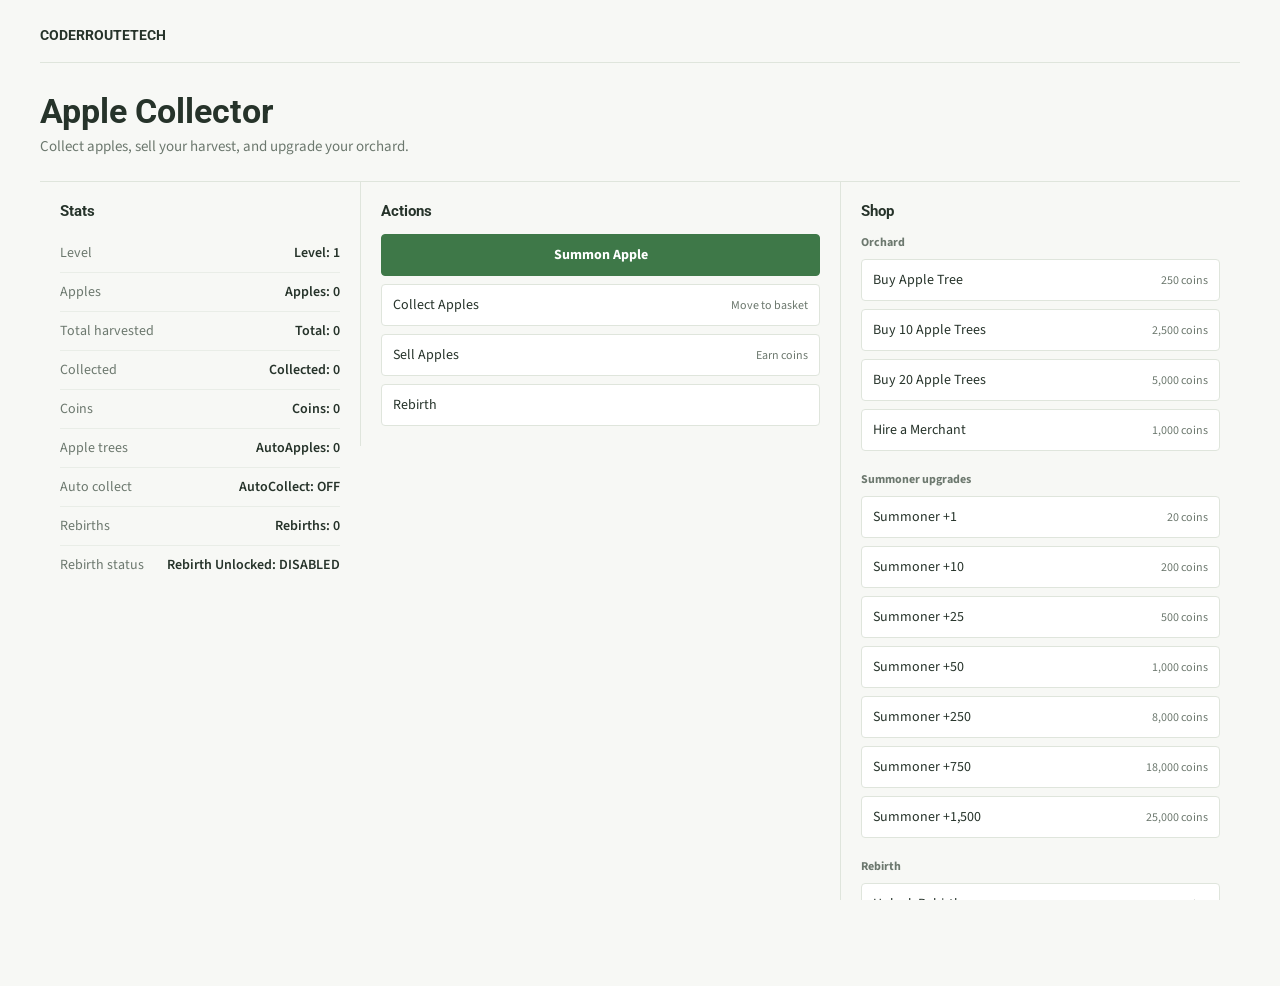
==== commit cb974919: "Add buttons to buy multiple apple trees" ====
--- a/applegame.html
+++ b/applegame.html
@@ -305,6 +305,8 @@
                     <div class="shop-content">
                         <p class="shop-section-label">Orchard</p>
                         <button class="shop-button" type="button" onclick="plusoneAppletree()"><span>Buy Apple Tree</span><span class="price">250 coins</span></button>
+                        <button class="shop-button" type="button" onclick="plustenAppletree()"><span>Buy 10 Apple Trees</span><span class="price">2,500 coins</span></button>
+                        <button class="shop-button" type="button" onclick="plustwentyAppletree()"><span>Buy 20 Apple Trees</span><span class="price">5,000 coins</span></button>
                         <button class="shop-button" type="button" onclick="autoCollecttoggle()"><span>Hire a Merchant</span><span class="price">1,000 coins</span></button>
 
                         <p class="shop-section-label">Summoner upgrades</p>
--- a/othermain.css
+++ b/othermain.css
@@ -170,4 +170,3 @@
 br {
     user-select: none;
 }
-
